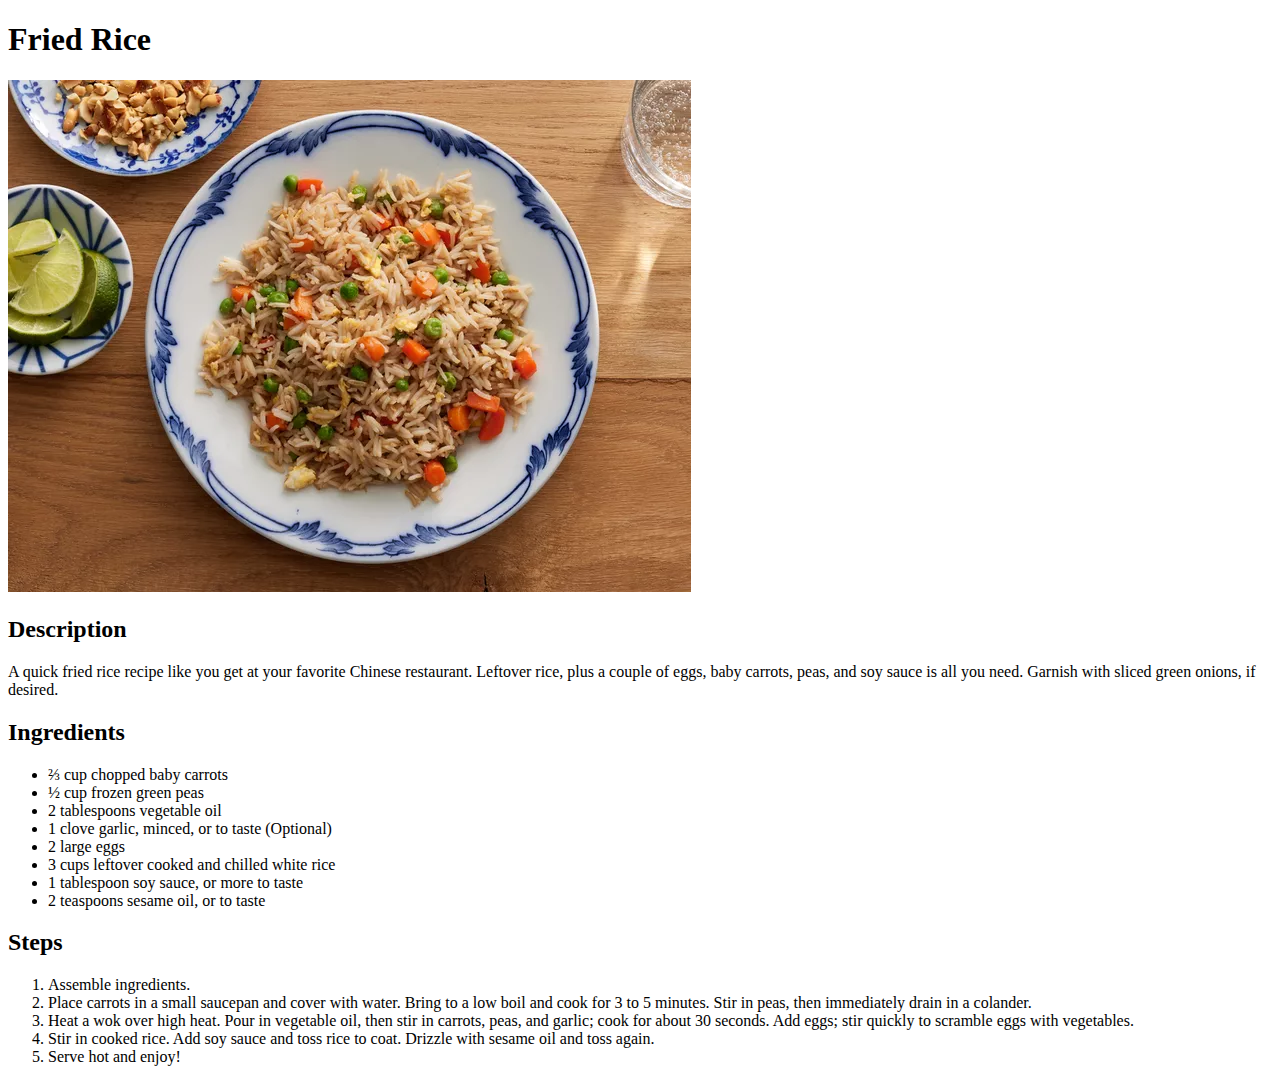
==== recipes/fried-rice.html @ 4c9f02f1 "add info to fried-rice.html" ====
<!DOCTYPE html>
<html lang="en">
<head>
  <meta charset="UTF-8">
  <meta name="viewport" content="width=device-width, initial-scale=1.0">
  <title>Fried Rice</title>
</head>
<body>
  <h1>Fried Rice</h1>
  <img src="../images/fried-rice.webp" alt="">
  <h2>Description</h2>
  <p>A quick fried rice recipe like you get at your favorite Chinese restaurant. Leftover rice, plus a couple of eggs, baby carrots, peas, and soy sauce is all you need. Garnish with sliced green onions, if desired.</p>
  <h2>Ingredients</h2>
  <ul>
    <li>⅔ cup chopped baby carrots</li>
    <li>½ cup frozen green peas</li>
    <li>2 tablespoons vegetable oil</li>
    <li>1 clove garlic, minced, or to taste (Optional)</li>
    <li>2 large eggs</li>
    <li>3 cups leftover cooked and chilled white rice</li>
    <li>1 tablespoon soy sauce, or more to taste</li>
    <li>2 teaspoons sesame oil, or to taste</li>
  </ul>
  <h2>Steps</h2>
  <ol>
    <li>Assemble ingredients.</li>
    <li>Place carrots in a small saucepan and cover with water. Bring to a low boil and cook for 3 to 5 minutes. Stir in peas, then immediately drain in a colander.</li>
    <li>Heat a wok over high heat. Pour in vegetable oil, then stir in carrots, peas, and garlic; cook for about 30 seconds. Add eggs; stir quickly to scramble eggs with vegetables.</li>
    <li>Stir in cooked rice. Add soy sauce and toss rice to coat. Drizzle with sesame oil and toss again.</li>
    <li>Serve hot and enjoy!</li>
  </ol>
</body>
</html>
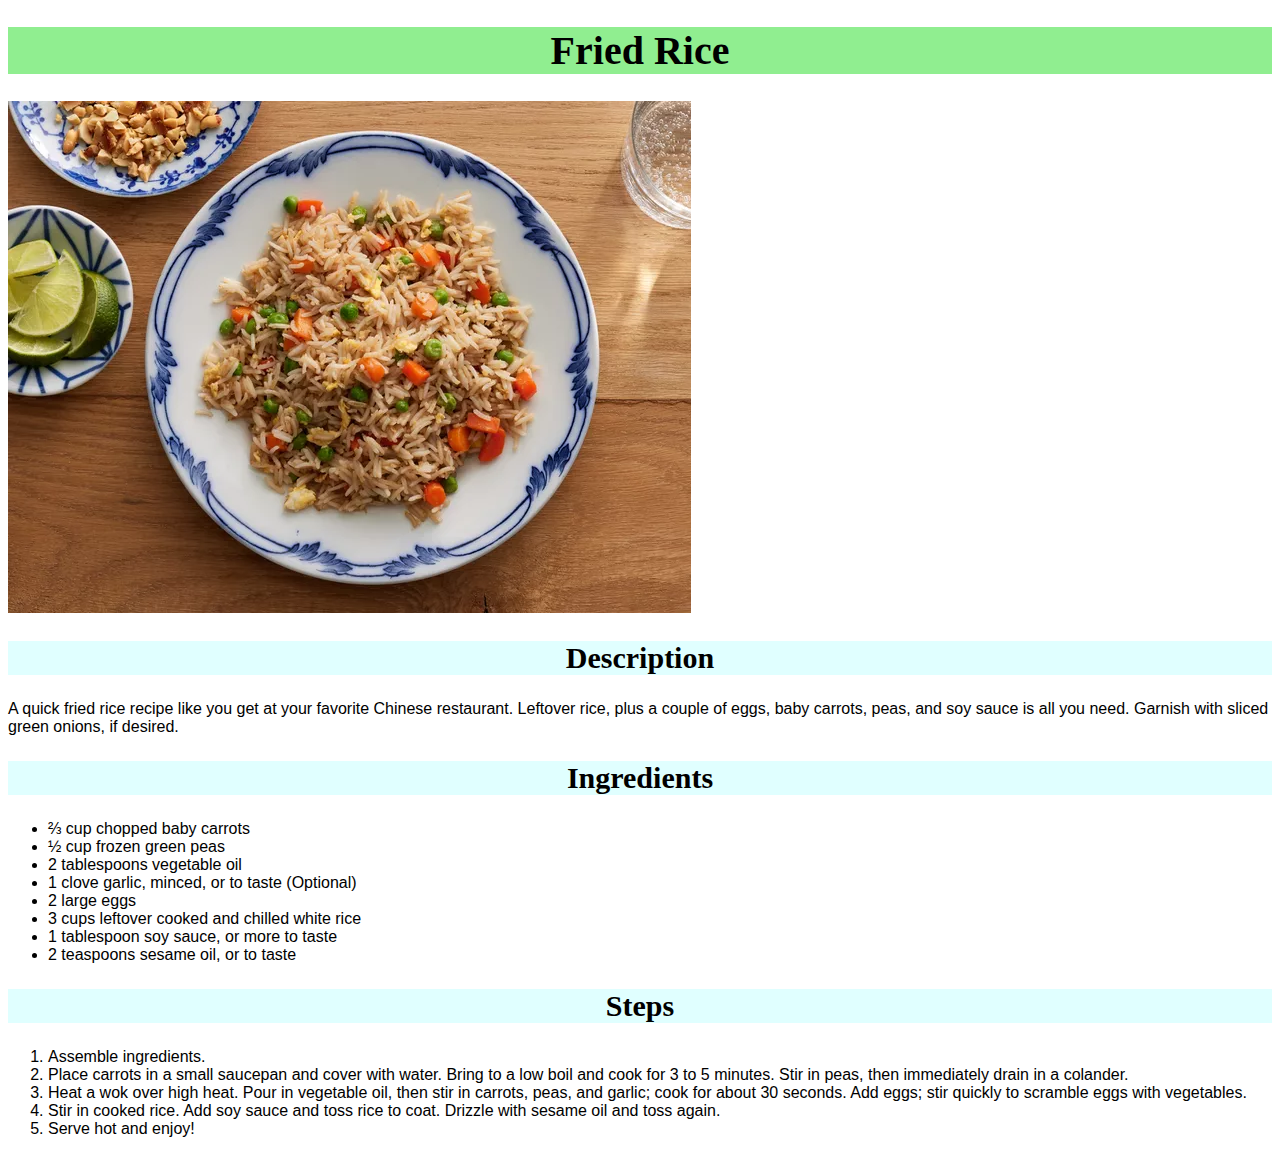
==== commit c8891df2: "Add simple CSS styling to all the html pages" ====
--- a/recipes/fried-rice.html
+++ b/recipes/fried-rice.html
@@ -4,6 +4,7 @@
   <meta charset="UTF-8">
   <meta name="viewport" content="width=device-width, initial-scale=1.0">
   <title>Fried Rice</title>
+  <link rel="stylesheet" href="../style.css">
 </head>
 <body>
   <h1>Fried Rice</h1>
--- a/style.css
+++ b/style.css
@@ -0,0 +1,23 @@
+* {
+    font-family: Arial, Helvetica, sans-serif;
+}
+
+a {
+    font-size: 20px;
+    background-color: blanchedalmond;
+    color: brown;
+}
+
+h1 {
+    text-align: center;
+    font-size: 40px;
+    background-color: lightgreen;
+    font-family: Georgia, 'Times New Roman', Times, serif;
+}
+
+h2 {
+    text-align: center;
+    font-size: 30px;
+    background-color: lightcyan;
+    font-family: Georgia, 'Times New Roman', Times, serif;
+}